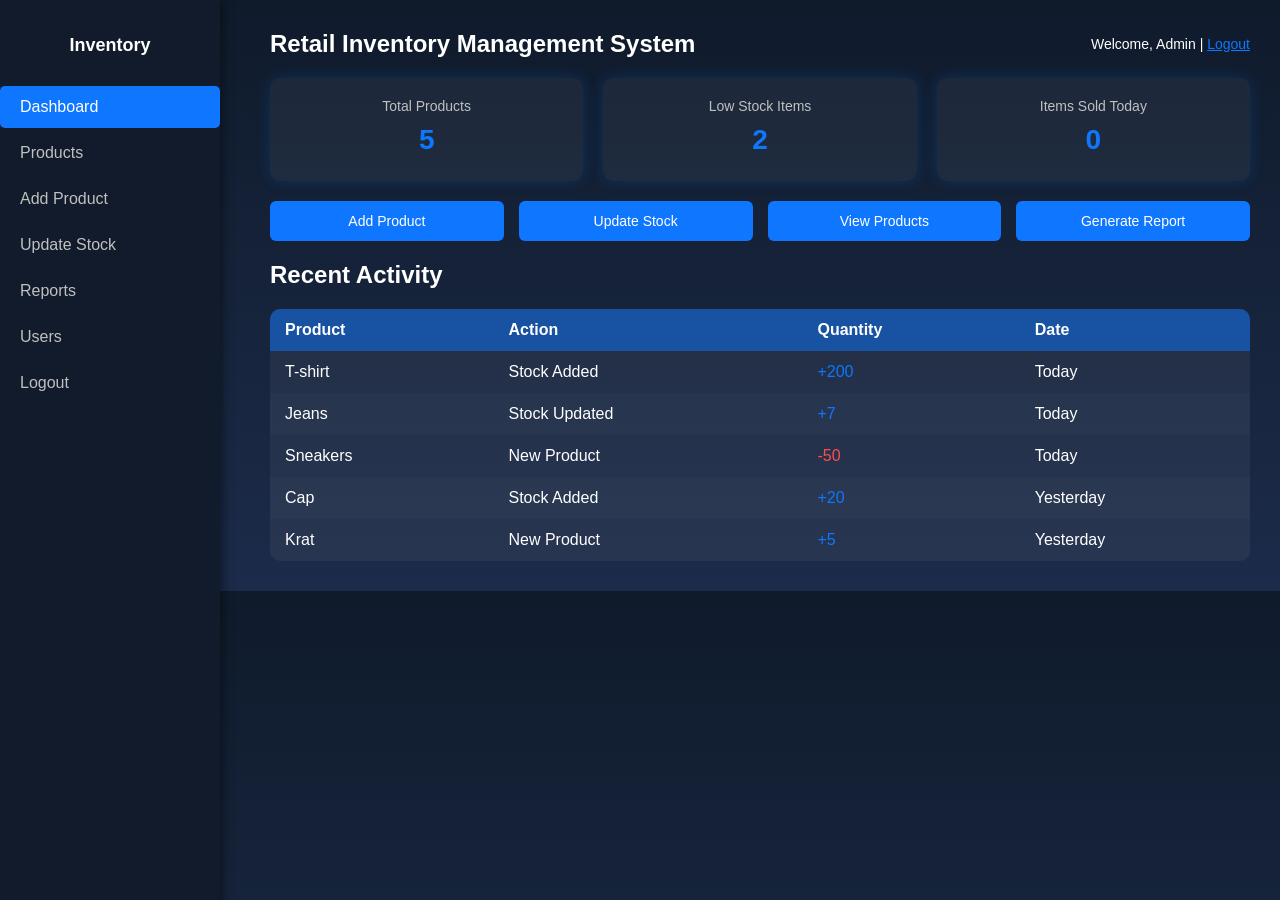
==== public/employee/dashboard.html @ 08cde567 "the whole system" ====
<!DOCTYPE html>
<html lang="en">
<head>
    <meta charset="UTF-8">
    <meta name="viewport" content="width=device-width, initial-scale=1.0">
    <title>Employee Dashboard - Inventory Management System</title>
    <link rel="stylesheet" href="/assets/css/styles.css">
</head>
<body>
    <header>
        <div class="nav-container">
            <div class="logo">Shop Inventory (Employee)</div>
            <div class="user-info">
                <span>Welcome, <span id="userNameDisplay">Employee</span></span>
                <a href="/public/employee/inventory.html" class="btn btn-primary btn-sm">Inventory</a>
                <a href="#" id="logoutBtn" class="btn btn-danger btn-sm">Logout</a>
            </div>
        </div>
    </header>

    <main class="container">
        <div class="card-grid">
            <div class="card">
                <h3>Product Search</h3>
                <p>Quickly find stock levels and locations</p>
                <div class="mt-1">
                    <input type="text" id="searchInput" placeholder="Search by name or category" style="padding: 0.5rem; width: 100%;">
                    <button id="searchBtn" class="btn btn-primary mt-1" style="width: 100%;">Search Inventory</button>
                </div>
            </div>
            <div class="card">
                <h3>Low Stock Items</h3>
                <p id="lowStockAlertsCount" style="font-size: 2rem; font-weight: bold;">0</p>
                <p>Items needing attention</p>
            </div>
            <div class="card">
                <h3>Update Stock</h3>
                <p>Record stock-in or stock-out events</p>
                <a href="/public/employee/inventory.html" class="btn btn-success mt-1" style="width: 100%;">Go to Inventory List</a>
            </div>
        </div>

        <div class="mt-2">
            <h2>Recent Movements</h2>
            <div class="table-container">
                <table id="recentMovementsTable">
                    <thead>
                        <tr>
                            <th>Time</th>
                            <th>Product</th>
                            <th>Change</th>
                            <th>New Qty</th>
                        </tr>
                    </thead>
                    <tbody id="recentMovementsBody">
                        <tr>
                            <td colspan="4" class="text-center">No recent movements recorded.</td>
                        </tr>
                    </tbody>
                </table>
            </div>
        </div>
    </main>

    <script src="/assets/js/api.js"></script>
    <script src="/assets/js/auth.js"></script>
    <script src="/assets/js/inventory.js"></script>
    <script>
        document.addEventListener('DOMContentLoaded', async () => {
            authHelper.checkAccess('employee');
            
            // Fetch alerts count
            try {
                const alertsResponse = await api.getAlerts();
                if (alertsResponse.status === 'success') {
                    document.getElementById('lowStockAlertsCount').textContent = alertsResponse.data.length;
                }
            } catch (error) {
                console.error('Error fetching alerts:', error);
            }
        });
    </script>
</body>
</html>
---- assets/css/styles.css ----
:root {
    --primary-color: #2c3e50;
    --secondary-color: #34495e;
    --accent-color: #3498db;
    --success-color: #27ae60;
    --danger-color: #e74c3c;
    --warning-color: #f39c12;
    --light-bg: #ecf0f1;
    --dark-text: #2c3e50;
    --light-text: #ffffff;
    --border-color: #bdc3c7;
}

* {
    box-sizing: border-box;
    margin: 0;
    padding: 0;
}

body {
    font-family: 'Segoe UI', Tahoma, Geneva, Verdana, sans-serif;
    background-color: var(--light-bg);
    color: var(--dark-text);
    line-height: 1.6;
}

/* Layout */
.container {
    max-width: 1200px;
    margin: 0 auto;
    padding: 20px;
}

header {
    background-color: var(--primary-color);
    color: var(--light-text);
    padding: 1rem 0;
    box-shadow: 0 2px 5px rgba(0,0,0,0.1);
}

.nav-container {
    display: flex;
    justify-content: space-between;
    align-items: center;
    max-width: 1200px;
    margin: 0 auto;
    padding: 0 20px;
}

.logo {
    font-size: 1.5rem;
    font-weight: bold;
}

.user-info {
    display: flex;
    align-items: center;
    gap: 1rem;
}

/* Forms */
.form-group {
    margin-bottom: 1rem;
}

.form-group label {
    display: block;
    margin-bottom: 0.5rem;
    font-weight: bold;
}

.form-group input, .form-group select, .form-group textarea {
    width: 100%;
    padding: 0.5rem;
    border: 1px solid var(--border-color);
    border-radius: 4px;
}

/* Buttons */
.btn {
    display: inline-block;
    padding: 0.5rem 1rem;
    border: none;
    border-radius: 4px;
    cursor: pointer;
    text-decoration: none;
    transition: background 0.3s ease;
    font-size: 1rem;
}

.btn-primary { background-color: var(--accent-color); color: white; }
.btn-primary:hover { background-color: #2980b9; }

.btn-success { background-color: var(--success-color); color: white; }
.btn-success:hover { background-color: #219150; }

.btn-danger { background-color: var(--danger-color); color: white; }
.btn-danger:hover { background-color: #c0392b; }

/* Tables */
.table-container {
    overflow-x: auto;
    background: white;
    padding: 1rem;
    border-radius: 8px;
    box-shadow: 0 2px 5px rgba(0,0,0,0.05);
}

table {
    width: 100%;
    border-collapse: collapse;
    margin-top: 1rem;
}

th, td {
    padding: 12px;
    text-align: left;
    border-bottom: 1px solid var(--border-color);
}

th {
    background-color: var(--secondary-color);
    color: white;
}

tr:hover {
    background-color: #f5f6f7;
}

/* Cards */
.card-grid {
    display: grid;
    grid-template-columns: repeat(auto-fit, minmax(250px, 1fr));
    gap: 20px;
    margin-top: 20px;
}

.card {
    background: white;
    padding: 1.5rem;
    border-radius: 8px;
    box-shadow: 0 2px 5px rgba(0,0,0,0.05);
}

.card h3 {
    margin-bottom: 1rem;
    color: var(--secondary-color);
}

/* Alerts */
.alert {
    padding: 1rem;
    margin-bottom: 1rem;
    border-radius: 4px;
}

.alert-warning { background-color: #fdf2e9; border-left: 5px solid var(--warning-color); }
.alert-danger { background-color: #fcedec; border-left: 5px solid var(--danger-color); }

/* Utilities */
.text-center { text-align: center; }
.mt-1 { margin-top: 1rem; }
.mt-2 { margin-top: 2rem; }
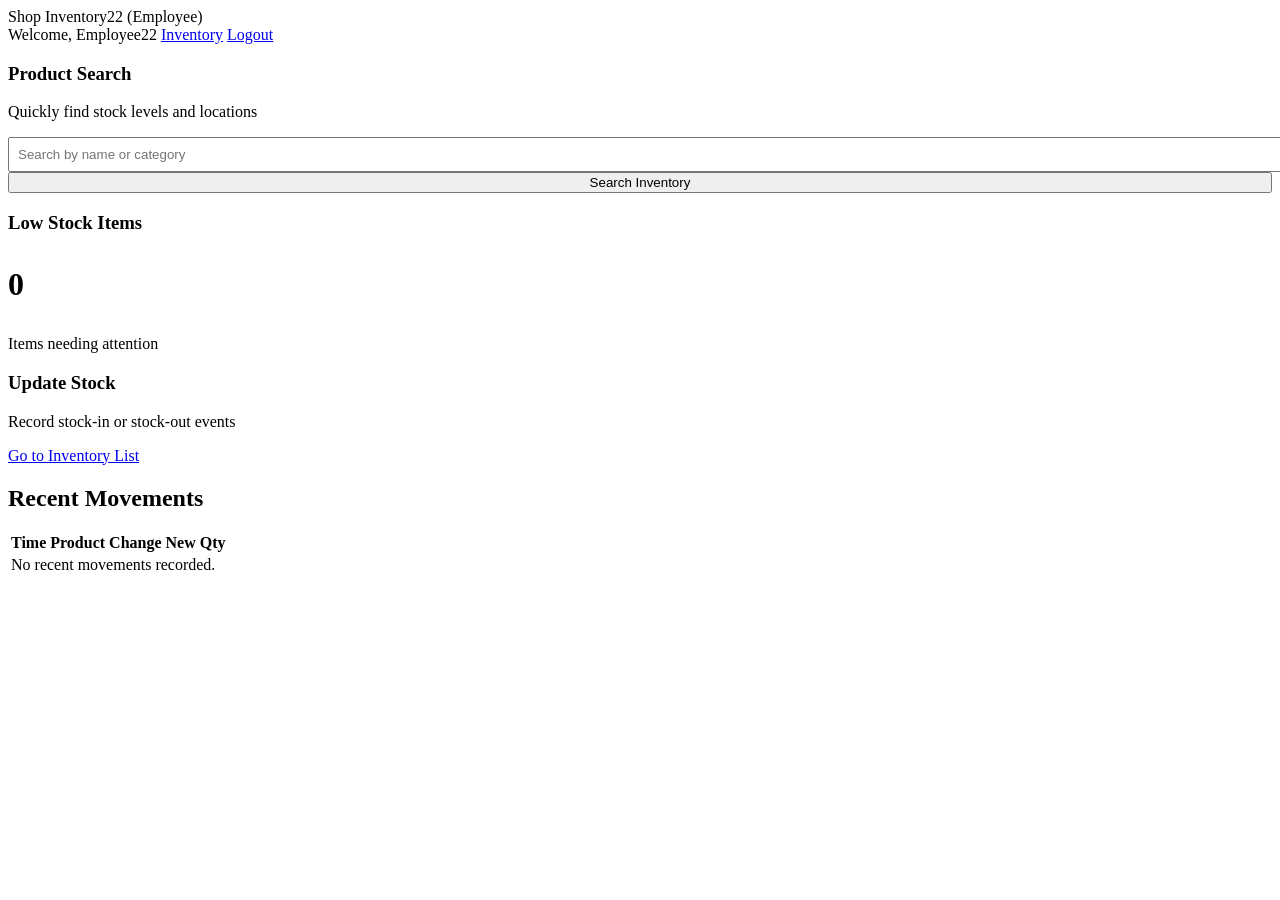
==== commit 01dce91f: "system1.2" ====
--- a/public/employee/dashboard.html
+++ b/public/employee/dashboard.html
@@ -4,15 +4,15 @@
     <meta charset="UTF-8">
     <meta name="viewport" content="width=device-width, initial-scale=1.0">
     <title>Employee Dashboard - Inventory Management System</title>
-    <link rel="stylesheet" href="/assets/css/styles.css">
+    <link rel="stylesheet" href="/inventory_managemenr_system/assets/css/styles.css">
 </head>
 <body>
     <header>
         <div class="nav-container">
-            <div class="logo">Shop Inventory (Employee)</div>
+            <div class="logo">Shop Inventory22 (Employee)</div>
             <div class="user-info">
-                <span>Welcome, <span id="userNameDisplay">Employee</span></span>
-                <a href="/public/employee/inventory.html" class="btn btn-primary btn-sm">Inventory</a>
+                <span>Welcome, <span id="userNameDisplay">Employee22</span></span>
+                <a href="/inventory_managemenr_system/public/employee/inventory.html" class="btn btn-primary btn-sm">Inventory</a>
                 <a href="#" id="logoutBtn" class="btn btn-danger btn-sm">Logout</a>
             </div>
         </div>
@@ -36,7 +36,7 @@
             <div class="card">
                 <h3>Update Stock</h3>
                 <p>Record stock-in or stock-out events</p>
-                <a href="/public/employee/inventory.html" class="btn btn-success mt-1" style="width: 100%;">Go to Inventory List</a>
+                <a href="/inventory_managemenr_system/public/employee/inventory.html" class="btn btn-success mt-1" style="width: 100%;">Go to Inventory List</a>
             </div>
         </div>
 
@@ -62,9 +62,9 @@
         </div>
     </main>
 
-    <script src="/assets/js/api.js"></script>
-    <script src="/assets/js/auth.js"></script>
-    <script src="/assets/js/inventory.js"></script>
+    <script src="/inventory_managemenr_system/assets/js/api.js"></script>
+    <script src="/inventory_managemenr_system/assets/js/auth.js"></script>
+    <script src="/inventory_managemenr_system/assets/js/inventory.js"></script>
     <script>
         document.addEventListener('DOMContentLoaded', async () => {
             authHelper.checkAccess('employee');
